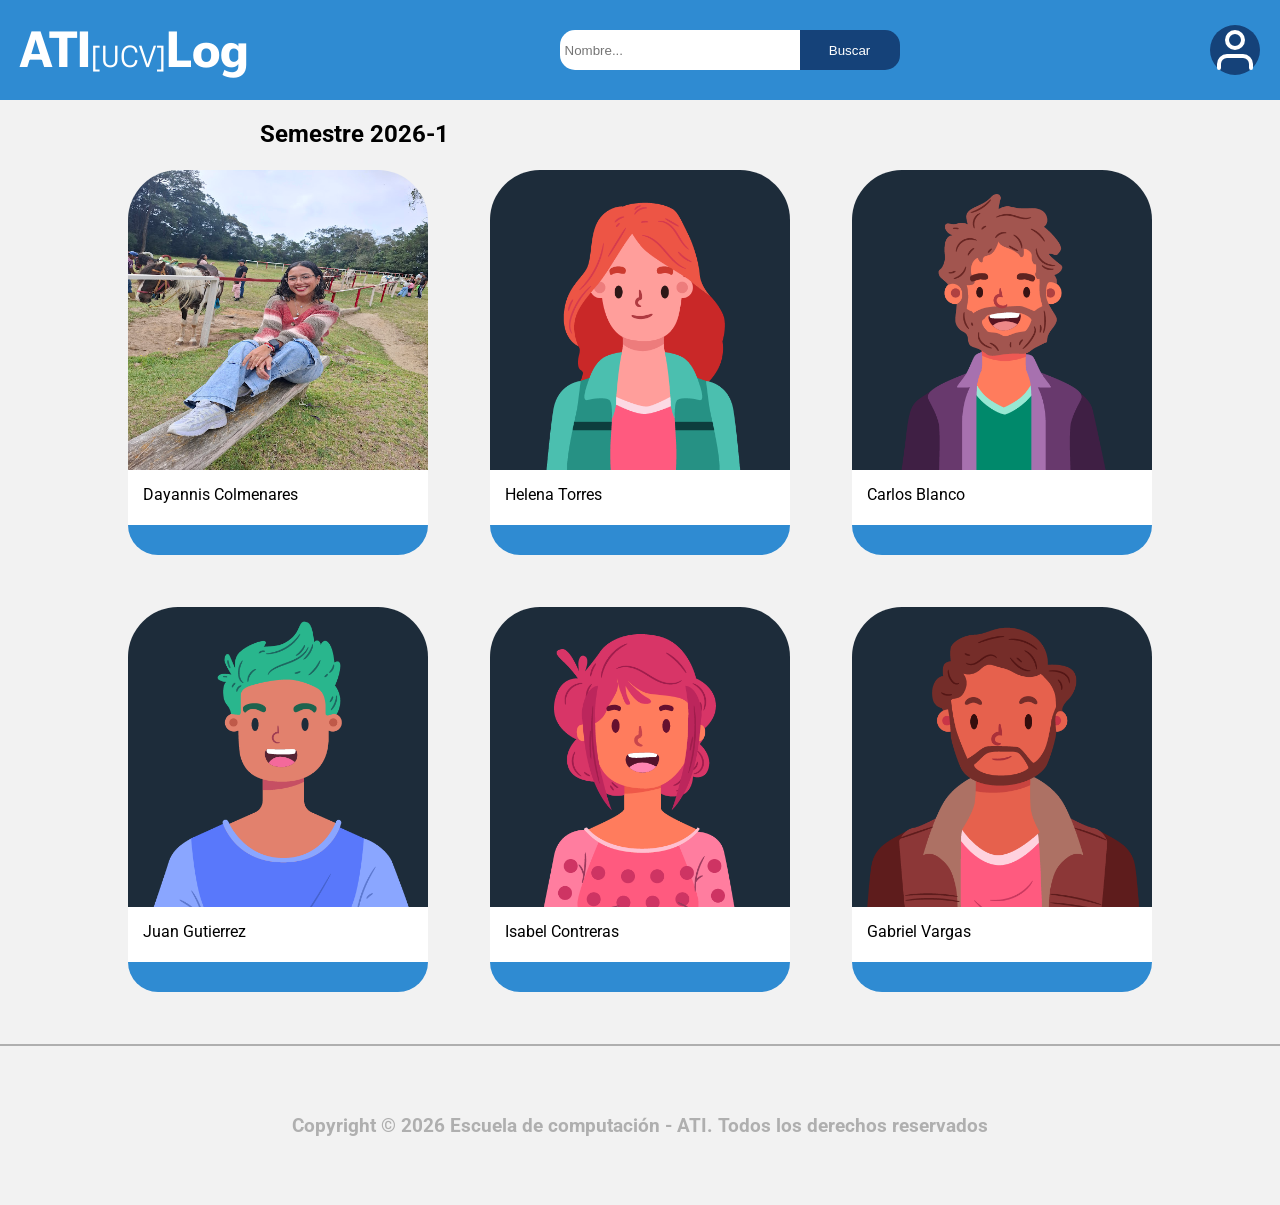
==== 29922041/index.html @ db242c12 "primera versión página de listado" ====
<!DOCTYPE html>
<html lang="es">
<head>
    <meta charset="UTF-8">
    <meta name="viewport" content="width=device-width, initial-scale=1.0">
    <title>ATI[UCV]Log 2026-1</title>

    <link rel="icon" sizes="32x32" href="../icon/cropped-logonuevo-32x32.png">
    <link rel="icon" sizes="192x192" href="../icon/cropped-logonuevo-192x192.png">

    <style>
        @import "../css/_theme.css";
        body{
            margin: 0;
            padding: 0;
            background-color: var(--grey-50);
        }
        .navbar{
            background-color: var(--main-color);
            width: auto;
            height: 80px;
            display: flex;
            justify-content: space-between;
            align-items: center;
            padding: 10px 20px;
        }

        .texto-nav{
            font-family: var(--flex-font);
            font-weight: bold;
            color: var(--white);
            font-size: 50px;
        }

        #small-text{
            font-size: 30px;
            font-weight: lighter;
        }

        #fondo-usuario{
            width: 50px;
            height: 50px;
            background-color: var(--accent-color);
            border-radius: 50%;
            display: flex;
            justify-content: center;
            align-items: center;
        }

        .busqueda{
            display: flex;
            gap: 0px;
        }

        #barra{
            width: 240px;
            height: 40px;
            border-radius: 15px 0px 0px 15px;
            border: none;
            padding: 5px;
        }

        #boton{
            width: 100px;
            height: 40px;
            border: none;
            border-radius: 0px 15px 15px 0px;
            background-color: var(--accent-color);
            color: var(--white);
        }

        .tabla{
            margin: auto;
        }

        #texto-tabla{
            font-family: var(--primary-font);
            margin-left: 260px;
        }

        .img-tabla{
            width: 300px;
            height: 300px;
            border-radius: 50px 50px 0px 0px;
            display: block;
        }

        td{
            padding: 0px 30px 50px 30px;
        }

        .info-img{
            font-family: var(--primary-font);
            text-align: left;
            padding: 15px 0px 0px 15px;
            background-color: var(--white);
            width: auto;
            height: 40px;
        }

        .pie-img{
            width: 300px;
            height: 30px;
            background-color: var(--main-color);
            border-radius: 0px 0px 50px 50px;
        }

        footer{
            text-align: center;
            font-family: var(--primary-font);
            color: var(--grey-200);
            padding: 50px 0px 50px 0px;
            border-top: 2px solid var(--grey-200);
        }

    </style>

</head>
<body>
    
    <header>
        <nav class="navbar">
            <div class="texto-nav">
                ATI<span id="small-text">[UCV]</span>Log
            </div>

            <form action="" class="busqueda">
                <input type="search" placeholder="Nombre..." id="barra">
                <input type="button" value="Buscar" id="boton">
            </form>

            <div id="fondo-usuario">
                <img src="../icon/userIcon.svg" >
            </div>

        </nav>
    </header>


    <section>

        <table class="tabla">
            <h1 id="texto-tabla">
                Semestre 2026-1
            </h1>

            <tr>
                <td>
                    <img src="../29922041/29922041.jpg" alt="" class="img-tabla">
                    <div class="info-img">Dayannis Colmenares</div>
                    <div class="pie-img"></div>
                </td>
                <td>
                    <img src="../Dummies/Dummy1.png" alt="" class="img-tabla">
                    <div class="info-img">Helena Torres</div>
                    <div class="pie-img"></div>
                </td>
                <td>
                    <img src="../Dummies/Dummy2.png" alt="" class="img-tabla">
                    <div class="info-img">Carlos Blanco</div>
                    <div class="pie-img"></div>
                </td>
            </tr>
            <tr>
                <td>
                    <img src="../Dummies/Dummy3.png" alt="" class="img-tabla">
                    <div class="info-img">Juan Gutierrez</div>
                    <div class="pie-img"></div>
                </td>
                <td>
                    <img src="../Dummies/Dummy4.png" alt="" class="img-tabla">
                    <div class="info-img">Isabel Contreras</div>
                    <div class="pie-img"></div>
                </td>
                <td>
                    <img src="../Dummies/Dummy5.png" alt="" class="img-tabla">
                    <div class="info-img">Gabriel Vargas</div>
                    <div class="pie-img"></div>
                </td>
            </tr>

        </table>

    </section>


    <footer>
        <h3>
            Copyright © 2026 Escuela de computación - ATI. Todos los derechos reservados
        </h3>
    </footer>

</body>
</html>
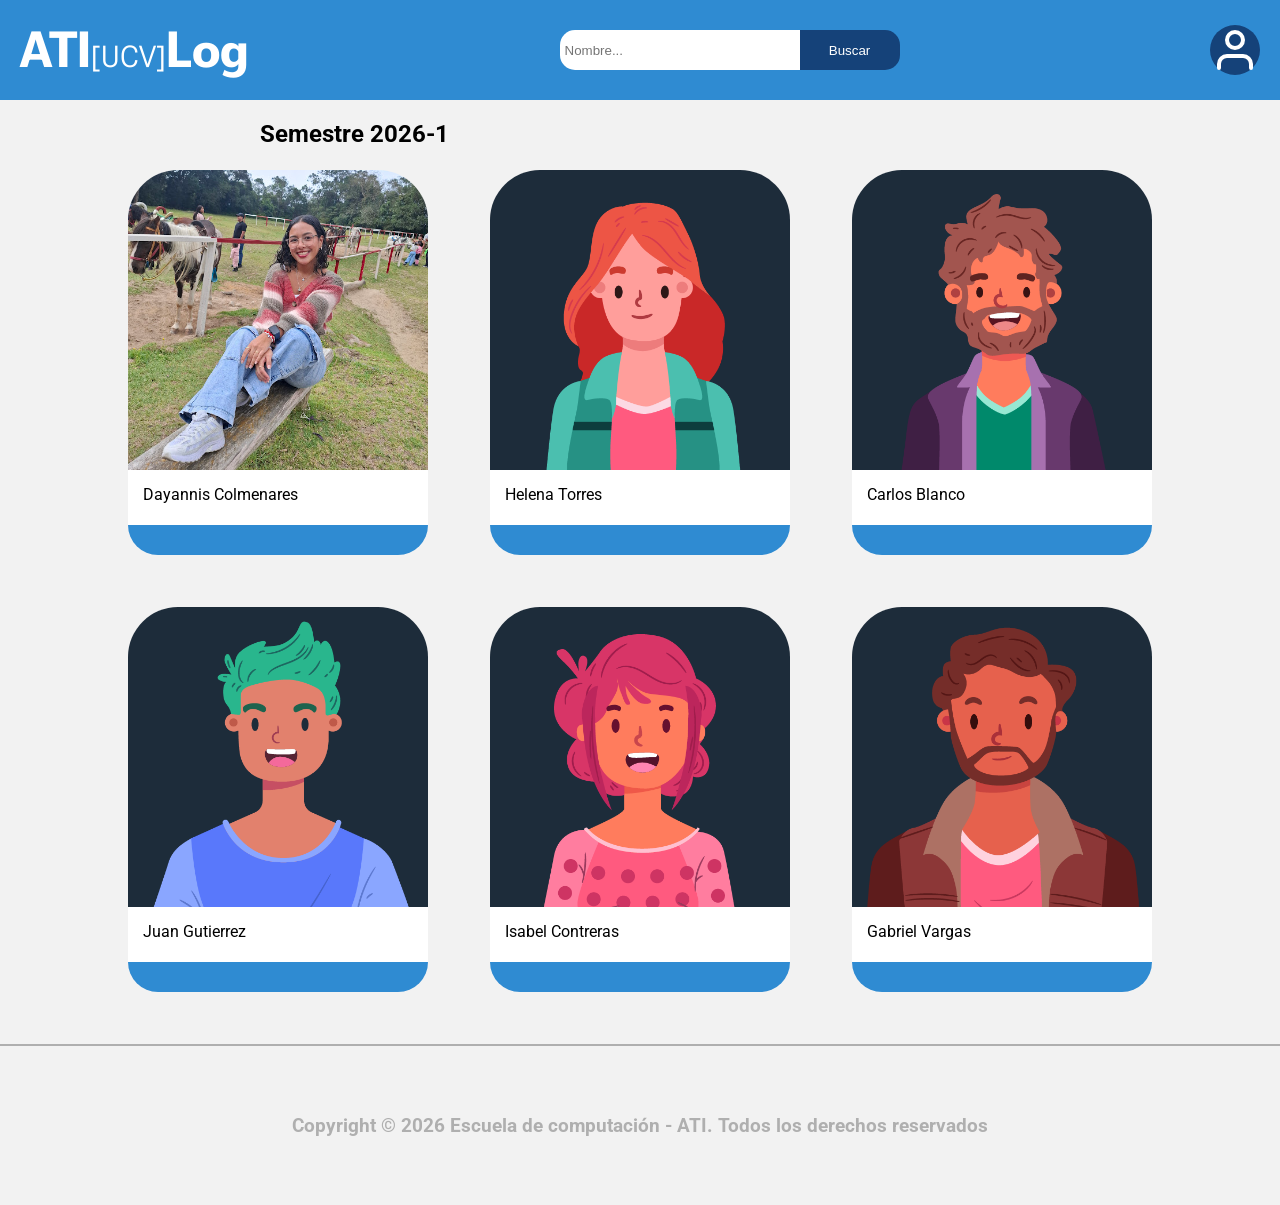
==== commit c0f70907: "hojas de estilo compartidas" ====
--- a/29922041/index.html
+++ b/29922041/index.html
@@ -8,112 +8,8 @@
     <link rel="icon" sizes="32x32" href="../icon/cropped-logonuevo-32x32.png">
     <link rel="icon" sizes="192x192" href="../icon/cropped-logonuevo-192x192.png">
 
-    <style>
-        @import "../css/_theme.css";
-        body{
-            margin: 0;
-            padding: 0;
-            background-color: var(--grey-50);
-        }
-        .navbar{
-            background-color: var(--main-color);
-            width: auto;
-            height: 80px;
-            display: flex;
-            justify-content: space-between;
-            align-items: center;
-            padding: 10px 20px;
-        }
+    <link rel="stylesheet" href="../css/style.css">
 
-        .texto-nav{
-            font-family: var(--flex-font);
-            font-weight: bold;
-            color: var(--white);
-            font-size: 50px;
-        }
-
-        #small-text{
-            font-size: 30px;
-            font-weight: lighter;
-        }
-
-        #fondo-usuario{
-            width: 50px;
-            height: 50px;
-            background-color: var(--accent-color);
-            border-radius: 50%;
-            display: flex;
-            justify-content: center;
-            align-items: center;
-        }
-
-        .busqueda{
-            display: flex;
-            gap: 0px;
-        }
-
-        #barra{
-            width: 240px;
-            height: 40px;
-            border-radius: 15px 0px 0px 15px;
-            border: none;
-            padding: 5px;
-        }
-
-        #boton{
-            width: 100px;
-            height: 40px;
-            border: none;
-            border-radius: 0px 15px 15px 0px;
-            background-color: var(--accent-color);
-            color: var(--white);
-        }
-
-        .tabla{
-            margin: auto;
-        }
-
-        #texto-tabla{
-            font-family: var(--primary-font);
-            margin-left: 260px;
-        }
-
-        .img-tabla{
-            width: 300px;
-            height: 300px;
-            border-radius: 50px 50px 0px 0px;
-            display: block;
-        }
-
-        td{
-            padding: 0px 30px 50px 30px;
-        }
-
-        .info-img{
-            font-family: var(--primary-font);
-            text-align: left;
-            padding: 15px 0px 0px 15px;
-            background-color: var(--white);
-            width: auto;
-            height: 40px;
-        }
-
-        .pie-img{
-            width: 300px;
-            height: 30px;
-            background-color: var(--main-color);
-            border-radius: 0px 0px 50px 50px;
-        }
-
-        footer{
-            text-align: center;
-            font-family: var(--primary-font);
-            color: var(--grey-200);
-            padding: 50px 0px 50px 0px;
-            border-top: 2px solid var(--grey-200);
-        }
-
-    </style>
 
 </head>
 <body>
@@ -145,34 +41,34 @@
             </h1>
 
             <tr>
-                <td>
-                    <img src="../29922041/29922041.jpg" alt="" class="img-tabla">
+                <td class="espaciado">
+                    <img src="../29922041/29922041.png" alt="" class="img-tabla">
                     <div class="info-img">Dayannis Colmenares</div>
                     <div class="pie-img"></div>
                 </td>
-                <td>
+                <td class="espaciado">
                     <img src="../Dummies/Dummy1.png" alt="" class="img-tabla">
                     <div class="info-img">Helena Torres</div>
                     <div class="pie-img"></div>
                 </td>
-                <td>
+                <td class="espaciado">
                     <img src="../Dummies/Dummy2.png" alt="" class="img-tabla">
                     <div class="info-img">Carlos Blanco</div>
                     <div class="pie-img"></div>
                 </td>
             </tr>
             <tr>
-                <td>
+                <td class="espaciado">
                     <img src="../Dummies/Dummy3.png" alt="" class="img-tabla">
                     <div class="info-img">Juan Gutierrez</div>
                     <div class="pie-img"></div>
                 </td>
-                <td>
+                <td class="espaciado">
                     <img src="../Dummies/Dummy4.png" alt="" class="img-tabla">
                     <div class="info-img">Isabel Contreras</div>
                     <div class="pie-img"></div>
                 </td>
-                <td>
+                <td class="espaciado">
                     <img src="../Dummies/Dummy5.png" alt="" class="img-tabla">
                     <div class="info-img">Gabriel Vargas</div>
                     <div class="pie-img"></div>
--- a/css/style.css
+++ b/css/style.css
@@ -0,0 +1,177 @@
+/*profile*/
+
+@import "../css/_theme.css";
+
+        body{
+            font-family: var(--primary-font);
+        }
+
+        #titulo{
+            color: var(--main-color);
+        }
+
+        #imagen-perfil{
+            width: 370px;
+            height: 500px;
+            border-radius: 0px 0px 60px 0px;
+        }
+
+        #contenedor-foto{
+            width: 378px;
+            height: 500px;
+            background-color: var(--main-color);
+        }
+
+        #contenido-perfil{
+            padding: 20px;
+            width: 800px;
+        }
+
+        #texto-perfil{
+            font-style: oblique;
+            font-family: var(--condensed-font);
+            font-size: 18px;
+        }
+
+        .items-q{
+            font-size: 18px;
+            padding-bottom: 10px;
+        }
+
+        .items-a{
+            font-size: 18px;
+            padding-left: 15px;
+            padding-bottom: 10px;
+        }
+
+        #negrita{
+            font-weight: bolder;
+        }
+
+        #texto-correo{
+            font-size: 18px;
+        }
+
+        p a{
+            color: var(--main-color);
+            font-weight: bold;
+        }
+
+        a:active{
+            color: var(--accent-color);
+        }
+
+        #contenedor{
+            border-collapse: collapse;
+            margin: 50px 0px 50px 150px;
+            box-shadow: 5px 5px 10px rgba(0, 0, 0, 0.3);
+        }
+
+        #quitar-espacio{
+            padding: 0;
+        }
+
+/*index*/
+
+        body{
+            margin: 0;
+            padding: 0;
+            background-color: var(--grey-50);
+        }
+        .navbar{
+            background-color: var(--main-color);
+            width: auto;
+            height: 80px;
+            display: flex;
+            justify-content: space-between;
+            align-items: center;
+            padding: 10px 20px;
+        }
+
+        .texto-nav{
+            font-family: var(--flex-font);
+            font-weight: bold;
+            color: var(--white);
+            font-size: 50px;
+        }
+
+        #small-text{
+            font-size: 30px;
+            font-weight: lighter;
+        }
+
+        #fondo-usuario{
+            width: 50px;
+            height: 50px;
+            background-color: var(--accent-color);
+            border-radius: 50%;
+            display: flex;
+            justify-content: center;
+            align-items: center;
+        }
+
+        .busqueda{
+            display: flex;
+            gap: 0px;
+        }
+
+        #barra{
+            width: 240px;
+            height: 40px;
+            border-radius: 15px 0px 0px 15px;
+            border: none;
+            padding: 5px;
+        }
+
+        #boton{
+            width: 100px;
+            height: 40px;
+            border: none;
+            border-radius: 0px 15px 15px 0px;
+            background-color: var(--accent-color);
+            color: var(--white);
+        }
+
+        .tabla{
+            margin: auto;
+        }
+
+        #texto-tabla{
+            font-family: var(--primary-font);
+            margin-left: 260px;
+        }
+
+        .img-tabla{
+            width: 300px;
+            height: 300px;
+            border-radius: 50px 50px 0px 0px;
+            display: block;
+        }
+
+        .espaciado{
+            padding: 0px 30px 50px 30px;
+        }
+
+        .info-img{
+            font-family: var(--primary-font);
+            text-align: left;
+            padding: 15px 0px 0px 15px;
+            background-color: var(--white);
+            width: auto;
+            height: 40px;
+        }
+
+        .pie-img{
+            width: 300px;
+            height: 30px;
+            background-color: var(--main-color);
+            border-radius: 0px 0px 50px 50px;
+        }
+
+        footer{
+            text-align: center;
+            font-family: var(--primary-font);
+            color: var(--grey-200);
+            padding: 50px 0px 50px 0px;
+            border-top: 2px solid var(--grey-200);
+        }
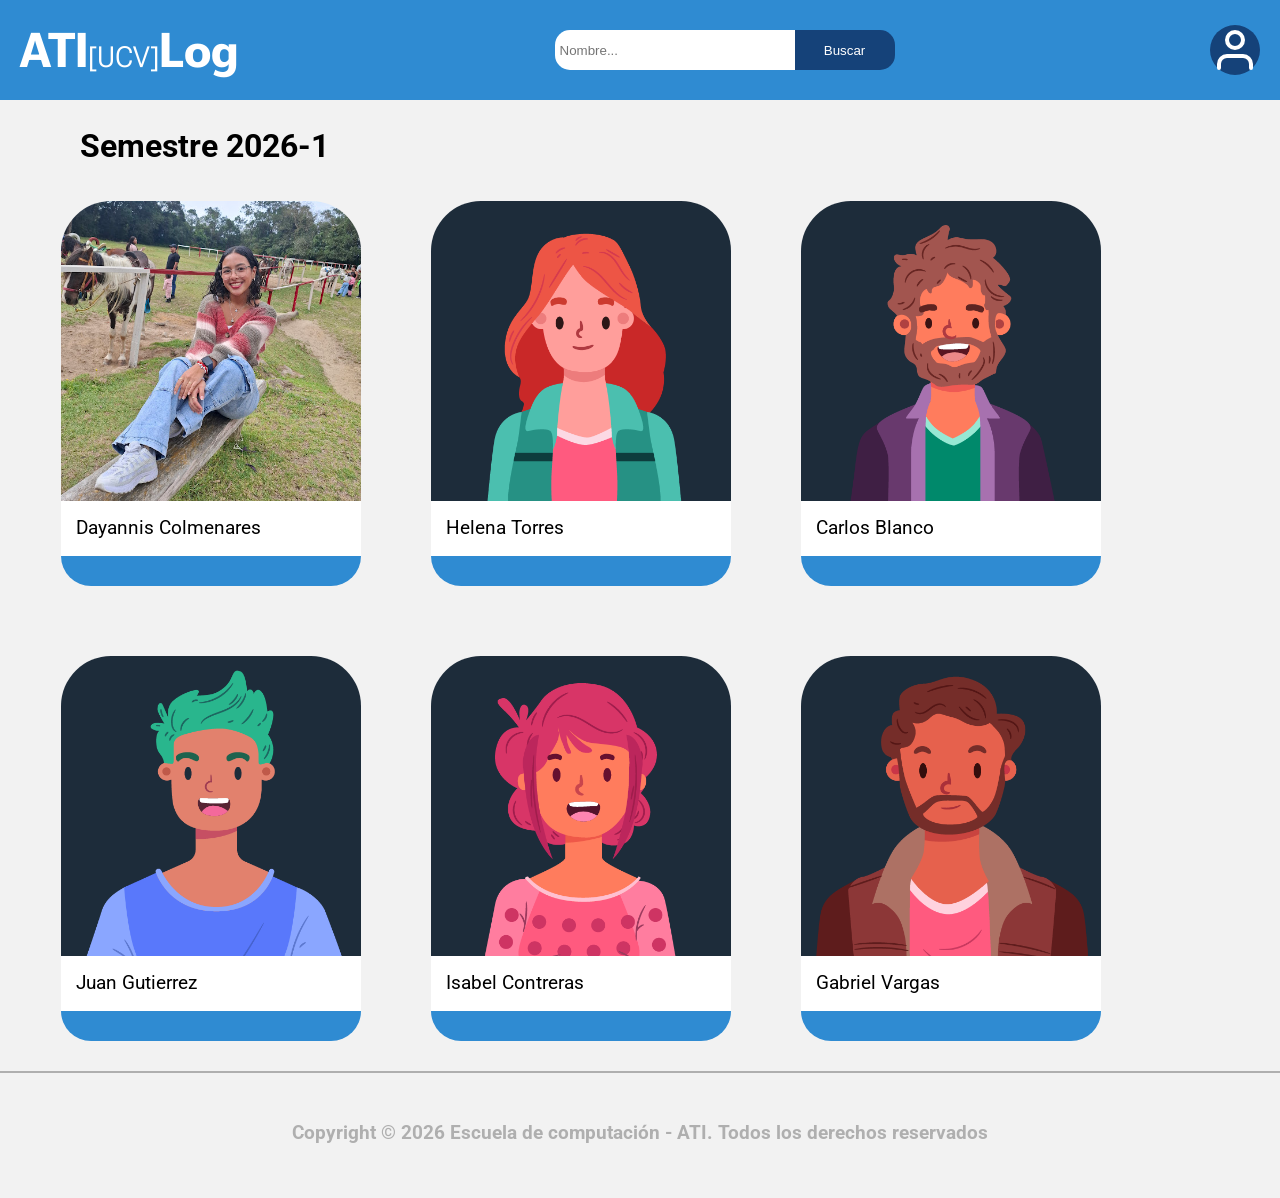
==== commit a4667a68: "versión responsive" ====
--- a/29922041/index.html
+++ b/29922041/index.html
@@ -27,6 +27,7 @@
 
             <div id="fondo-usuario">
                 <img src="../icon/userIcon.svg" >
+                <img src="../icon/bar-de-hamburguesas.png" id="menu-hamburguesa">
             </div>
 
         </nav>
@@ -35,47 +36,52 @@
 
     <section>
 
-        <table class="tabla">
-            <h1 id="texto-tabla">
-                Semestre 2026-1
-            </h1>
+        <h1 id="texto-tabla">
+            Semestre 2026-1
+        </h1>
 
-            <tr>
-                <td class="espaciado">
-                    <img src="../29922041/29922041.png" alt="" class="img-tabla">
+        <div class="tabla">
+            
+            <div class="espaciado">
+                <a href="./profile.html" class="enlace">
+                    <img src="../29922041/29922041Big.png" alt="" class="img-tabla">
                     <div class="info-img">Dayannis Colmenares</div>
                     <div class="pie-img"></div>
-                </td>
-                <td class="espaciado">
-                    <img src="../Dummies/Dummy1.png" alt="" class="img-tabla">
-                    <div class="info-img">Helena Torres</div>
-                    <div class="pie-img"></div>
-                </td>
-                <td class="espaciado">
-                    <img src="../Dummies/Dummy2.png" alt="" class="img-tabla">
-                    <div class="info-img">Carlos Blanco</div>
-                    <div class="pie-img"></div>
-                </td>
-            </tr>
-            <tr>
-                <td class="espaciado">
-                    <img src="../Dummies/Dummy3.png" alt="" class="img-tabla">
-                    <div class="info-img">Juan Gutierrez</div>
-                    <div class="pie-img"></div>
-                </td>
-                <td class="espaciado">
-                    <img src="../Dummies/Dummy4.png" alt="" class="img-tabla">
-                    <div class="info-img">Isabel Contreras</div>
-                    <div class="pie-img"></div>
-                </td>
-                <td class="espaciado">
-                    <img src="../Dummies/Dummy5.png" alt="" class="img-tabla">
-                    <div class="info-img">Gabriel Vargas</div>
-                    <div class="pie-img"></div>
-                </td>
-            </tr>
+                </a>
+            </div>
 
-        </table>
+            <div class="espaciado">
+                <img src="../Dummies/Dummy1.png" alt="" class="img-tabla">
+                <div class="info-img">Helena Torres</div>
+                <div class="pie-img"></div>
+            </div>
+
+            <div class="espaciado">
+                <img src="../Dummies/Dummy2.png" alt="" class="img-tabla">
+                <div class="info-img">Carlos Blanco</div>
+                <div class="pie-img"></div>
+            </div>
+
+            <div class="espaciado">
+                <img src="../Dummies/Dummy3.png" alt="" class="img-tabla">
+                <div class="info-img">Juan Gutierrez</div>
+                <div class="pie-img"></div>
+            </div>
+
+            <div class="espaciado">
+                <img src="../Dummies/Dummy4.png" alt="" class="img-tabla">
+                <div class="info-img">Isabel Contreras</div>
+                <div class="pie-img"></div>
+            </div>
+
+            <div class="espaciado">
+                <img src="../Dummies/Dummy5.png" alt="" class="img-tabla">
+                <div class="info-img">Gabriel Vargas</div>
+                <div class="pie-img"></div>
+            </div>
+
+
+        </div>
 
     </section>
 
--- a/css/style.css
+++ b/css/style.css
@@ -4,10 +4,14 @@
 
         body{
             font-family: var(--primary-font);
+            margin: 0%;
+            padding: 0%;
+            background-color: var(--grey-50);
         }
 
         #titulo{
             color: var(--main-color);
+            font-size: 2rem;
         }
 
         #imagen-perfil{
@@ -16,6 +20,12 @@
             border-radius: 0px 0px 60px 0px;
         }
 
+        #imagen-perfil-small{
+            visibility: hidden;
+            width: 0%;
+            height: 0%;
+        }
+
         #contenedor-foto{
             width: 378px;
             height: 500px;
@@ -23,23 +33,25 @@
         }
 
         #contenido-perfil{
-            padding: 20px;
-            width: 800px;
+            padding: 20px 20px 20px 30px;
+            flex: 1;
+            min-width: 300px;
         }
 
         #texto-perfil{
             font-style: oblique;
             font-family: var(--condensed-font);
-            font-size: 18px;
+            font-size: 1.2rem;
+            padding: 0px 0px 20px 0px;
         }
 
         .items-q{
-            font-size: 18px;
+            font-size: 1.2rem;
             padding-bottom: 10px;
         }
 
         .items-a{
-            font-size: 18px;
+            font-size: 1.2rem;
             padding-left: 15px;
             padding-bottom: 10px;
         }
@@ -49,7 +61,8 @@
         }
 
         #texto-correo{
-            font-size: 18px;
+            font-size: 1.2rem;
+            text-align: justify;
         }
 
         p a{
@@ -63,40 +76,33 @@
 
         #contenedor{
             border-collapse: collapse;
-            margin: 50px 0px 50px 150px;
             box-shadow: 5px 5px 10px rgba(0, 0, 0, 0.3);
-        }
-
-        #quitar-espacio{
-            padding: 0;
-        }
+            display: flex;
+            flex-wrap: wrap;
+        }
+
 
 /*index*/
 
-        body{
-            margin: 0;
-            padding: 0;
-            background-color: var(--grey-50);
-        }
         .navbar{
             background-color: var(--main-color);
-            width: auto;
             height: 80px;
             display: flex;
             justify-content: space-between;
             align-items: center;
             padding: 10px 20px;
+            margin: none;
         }
 
         .texto-nav{
             font-family: var(--flex-font);
             font-weight: bold;
             color: var(--white);
-            font-size: 50px;
+            font-size: 3rem;
         }
 
         #small-text{
-            font-size: 30px;
+            font-size: 1.8rem;
             font-weight: lighter;
         }
 
@@ -110,6 +116,12 @@
             align-items: center;
         }
 
+        #menu-hamburguesa{
+            visibility: hidden;
+            width: 0%;
+            height: 0%;
+        }
+
         .busqueda{
             display: flex;
             gap: 0px;
@@ -133,23 +145,28 @@
         }
 
         .tabla{
-            margin: auto;
+            display: flex;
+            flex-wrap: wrap;
+            gap: 50px 50px;
+            padding-left: 4%;
         }
 
         #texto-tabla{
             font-family: var(--primary-font);
-            margin-left: 260px;
+            margin-left: 80px;
+            font-size: 2rem;
         }
 
         .img-tabla{
             width: 300px;
             height: 300px;
             border-radius: 50px 50px 0px 0px;
-            display: block;
+            display: flex;
+            flex-direction: column;
         }
 
         .espaciado{
-            padding: 0px 30px 50px 30px;
+            padding: 10px;
         }
 
         .info-img{
@@ -157,8 +174,9 @@
             text-align: left;
             padding: 15px 0px 0px 15px;
             background-color: var(--white);
-            width: auto;
+            width: 285px;
             height: 40px;
+            font-size: 1.2rem;
         }
 
         .pie-img{
@@ -172,6 +190,362 @@
             text-align: center;
             font-family: var(--primary-font);
             color: var(--grey-200);
-            padding: 50px 0px 50px 0px;
+            padding: 30px 0px 35px 0px;
             border-top: 2px solid var(--grey-200);
-        }+            margin: 20px 0px 0px 0px;
+            width: 100%;
+            font-size: 1rem;
+        }
+
+        .enlace{
+            text-decoration: none;
+            color: var(--black);
+        }
+
+        .enlace:active{
+            text-decoration: none;
+            color: var(--black);
+        }
+
+        .espaciado:hover{
+            animation: balanceo 2s infinite ease-in-out;
+            z-index: 10;
+        }
+
+        .espaciado:hover .pie-img{
+            background-color: var(--accent-color);
+        }
+
+/*animacion para que en index el listado se mueva de un lado a otro*/
+
+@keyframes balanceo {
+    0%{transform: scale(1.1) rotate(0deg);}
+    25%{transform: scale(1.1) rotate(3deg); /* derecha */}
+    75%{transform: scale(1.1) rotate(-3deg); /* izquierda */}
+    100%{transform: scale(1.1) rotate(0deg);}
+}
+
+/*Media query*/
+
+
+@media (min-width: 320px) and (max-width: 479px) {
+    .busqueda {
+        visibility: hidden;
+        width: 0%;
+        height: 0%;
+    }
+
+    #fondo-usuario {
+        visibility: hidden;
+    }
+
+    .texto-nav {
+        font-size: 2.5rem;
+    }
+
+    #small-text {
+        font-size: 1.25rem;
+    }
+
+    #menu-hamburguesa {
+        visibility: visible;
+        width: 50px;
+        height: 50px;
+        position: absolute;
+        left: 80%;
+    }
+
+    .navbar {
+        width: 100%;
+    }
+
+    .tabla {
+        display: grid;
+        grid-template-columns: 1fr;
+        padding-left: 2%;
+    }
+
+    #texto-tabla {
+        margin-left: 10%;
+    }
+
+    #contenedor-foto {
+        width: 100%;
+        height: 5%;
+    }
+
+    #imagen-perfil {
+        visibility: hidden;
+        width: 0%;
+        height: 0%;
+        position: absolute;
+    }
+
+    #contenido-perfil {
+        padding: 2%;
+    }
+
+    footer {
+        width: 100%;
+    }
+
+    #imagen-perfil-small{
+        visibility: visible;
+        width: 100%;
+        height: auto;
+        border-radius: 0px 0px 60px 0px;
+    }
+
+}
+
+/*lo hice de esta manera porque necesito qeu los tamaños sean diferentes y para que no
+se solapen y me cambien la estructura tuve que poner estas condiciones*/
+@media (min-width: 480px) and (max-width: 480px) {
+    .busqueda {
+        visibility: hidden;
+        width: 0%;
+        height: 0%;
+    }
+
+    #fondo-usuario {
+        visibility: hidden;
+    }
+
+    .texto-nav {
+        font-size: 2.5rem;
+    }
+
+    #small-text {
+        font-size: 1.25rem;
+    }
+
+    #menu-hamburguesa {
+        visibility: visible;
+        width: 50px;
+        height: 50px;
+        position: absolute;
+        left: 65%;
+    }
+
+    .navbar {
+        width: 70%;
+    }
+
+    .tabla {
+        display: grid;
+        grid-template-columns: 1fr;
+        padding-left: 5%;
+    }
+
+    #texto-tabla {
+        margin-left: 10%;
+    }
+
+    #contenedor{
+        width: 78%;
+    }
+
+    #contenedor-foto {
+        width: 100%;
+        height: auto;
+    }
+
+    #imagen-perfil {
+        visibility: hidden;
+        width: 0%;
+        height: 0%;
+        position: absolute;
+    }
+
+    #contenido-perfil {
+        padding: 2%;
+    }
+
+    footer {
+        width: 78%;
+    }
+
+    #imagen-perfil-small{
+        visibility: visible;
+        width: 100%;
+        height: auto;
+        border-radius: 0px 0px 60px 0px;
+    }
+}
+
+@media (min-width: 481px) and (max-width: 767px) {
+    .busqueda {
+        visibility: hidden;
+        width: 0%;
+        height: 0%;
+    }
+
+    #fondo-usuario {
+        visibility: hidden;
+    }
+
+    #menu-hamburguesa {
+        visibility: visible;
+        width: 50px;
+        height: 50px;
+        position: absolute;
+        left: 90%;
+    }
+
+    .navbar {
+        width: 100%;
+    }
+
+    .tabla {
+        display: grid;
+        grid-template-columns: 1fr;
+        padding-left: 15%;
+    }
+
+    #contenedor{
+        width: 100%;
+    }
+
+    #contenedor-foto {
+        width: 100%;
+        height: auto;
+    }
+
+    #imagen-perfil {
+        visibility: hidden;
+        width: 0%;
+        height: 0%;
+        position: absolute;
+    }
+
+    #contenido-perfil {
+        padding: 2%;
+    }
+
+    #imagen-perfil-small{
+        visibility: visible;
+        width: 100%;
+        height: auto;
+        border-radius: 0px 0px 60px 0px;
+    }
+}
+
+@media (min-width: 768px) and (max-width: 768px) {
+
+    .busqueda {
+        visibility: hidden;
+        width: 0%;
+        height: 0%;
+    }
+
+    #fondo-usuario {
+        visibility: hidden;
+    }
+
+    #menu-hamburguesa {
+        visibility: visible;
+        width: 50px;
+        height: 50px;
+        position: absolute;
+        left: 90%;
+    }
+
+    .navbar {
+        width: 95%;
+    }
+
+    .tabla {
+        display: grid;
+        grid-template-columns: 1fr 1fr;
+        justify-content: left;
+        padding: 0% 0% 0% 5%;
+        gap: 0%;
+    }
+
+    #texto-tabla {
+        margin-left: 5%;
+    }
+
+    #contenedor{
+        width: 100%;
+    }
+
+    #contenedor-foto {
+        width: 100%;
+        height: auto;
+    }
+
+    #imagen-perfil {
+        visibility: hidden;
+        width: 0%;
+        height: 0%;
+        position: absolute;
+    }
+
+    #contenido-perfil {
+        padding: 2%;
+    }
+
+    #imagen-perfil-small{
+        visibility: visible;
+        width: 100%;
+        height: auto;
+        border-radius: 0px 0px 60px 0px;
+    }
+}
+
+
+@media (min-width: 769px) and (max-width: 1024px) {
+
+    .busqueda {
+        visibility: hidden;
+        width: 0%;
+        height: 0%;
+    }
+
+    #fondo-usuario {
+        visibility: hidden;
+    }
+
+    #menu-hamburguesa {
+        visibility: visible;
+        width: 50px;
+        height: 50px;
+        position: absolute;
+        left: 90%;
+    }
+
+    .navbar {
+        width: 97%;
+    }
+
+    .tabla {
+        display: grid;
+        grid-template-columns: 1fr 1fr;
+        justify-content: left;
+        padding: 0% 0% 0% 5%;
+        gap: 0%;
+    }
+
+    #texto-tabla {
+        margin-left: 5%;
+    }
+
+    #contenedor{
+        width: 100%;
+    }
+
+    #contenedor-foto {
+        width: 100%;
+        height: auto;
+    }
+
+    #imagen-perfil {
+        width: 100%;
+        height: auto;
+    }
+
+    #contenido-perfil {
+        padding: 2%;
+    }
+}
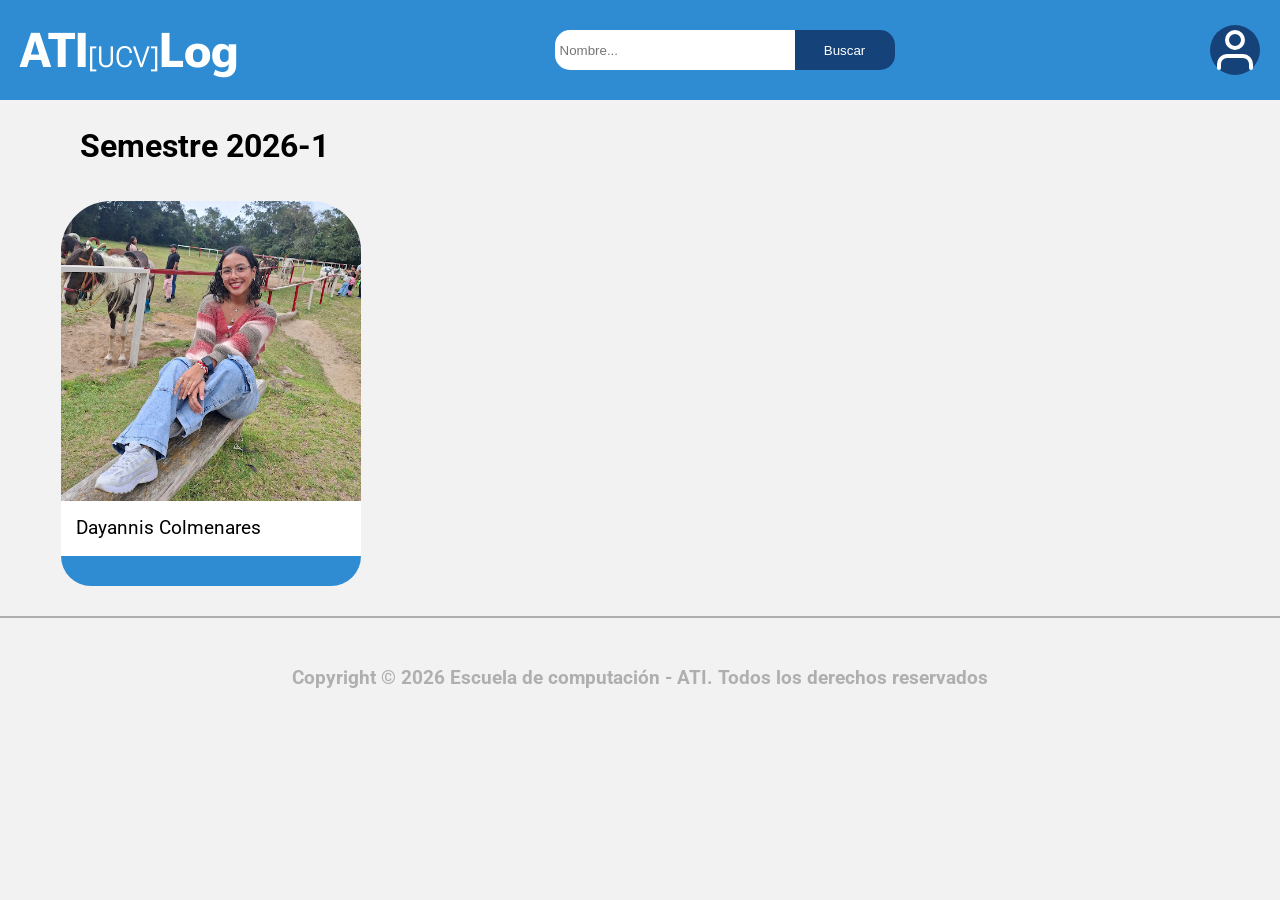
==== commit 3ec048e3: "sin dummies" ====
--- a/29922041/index.html
+++ b/29922041/index.html
@@ -27,7 +27,7 @@
 
             <div id="fondo-usuario">
                 <img src="../icon/userIcon.svg" >
-                <img src="../icon/bar-de-hamburguesas.png" id="menu-hamburguesa">
+                <img src="../icon/menuIcon.svg" id="menu-hamburguesa">
             </div>
 
         </nav>
@@ -50,36 +50,6 @@
                 </a>
             </div>
 
-            <div class="espaciado">
-                <img src="../Dummies/Dummy1.png" alt="" class="img-tabla">
-                <div class="info-img">Helena Torres</div>
-                <div class="pie-img"></div>
-            </div>
-
-            <div class="espaciado">
-                <img src="../Dummies/Dummy2.png" alt="" class="img-tabla">
-                <div class="info-img">Carlos Blanco</div>
-                <div class="pie-img"></div>
-            </div>
-
-            <div class="espaciado">
-                <img src="../Dummies/Dummy3.png" alt="" class="img-tabla">
-                <div class="info-img">Juan Gutierrez</div>
-                <div class="pie-img"></div>
-            </div>
-
-            <div class="espaciado">
-                <img src="../Dummies/Dummy4.png" alt="" class="img-tabla">
-                <div class="info-img">Isabel Contreras</div>
-                <div class="pie-img"></div>
-            </div>
-
-            <div class="espaciado">
-                <img src="../Dummies/Dummy5.png" alt="" class="img-tabla">
-                <div class="info-img">Gabriel Vargas</div>
-                <div class="pie-img"></div>
-            </div>
-
 
         </div>
 
